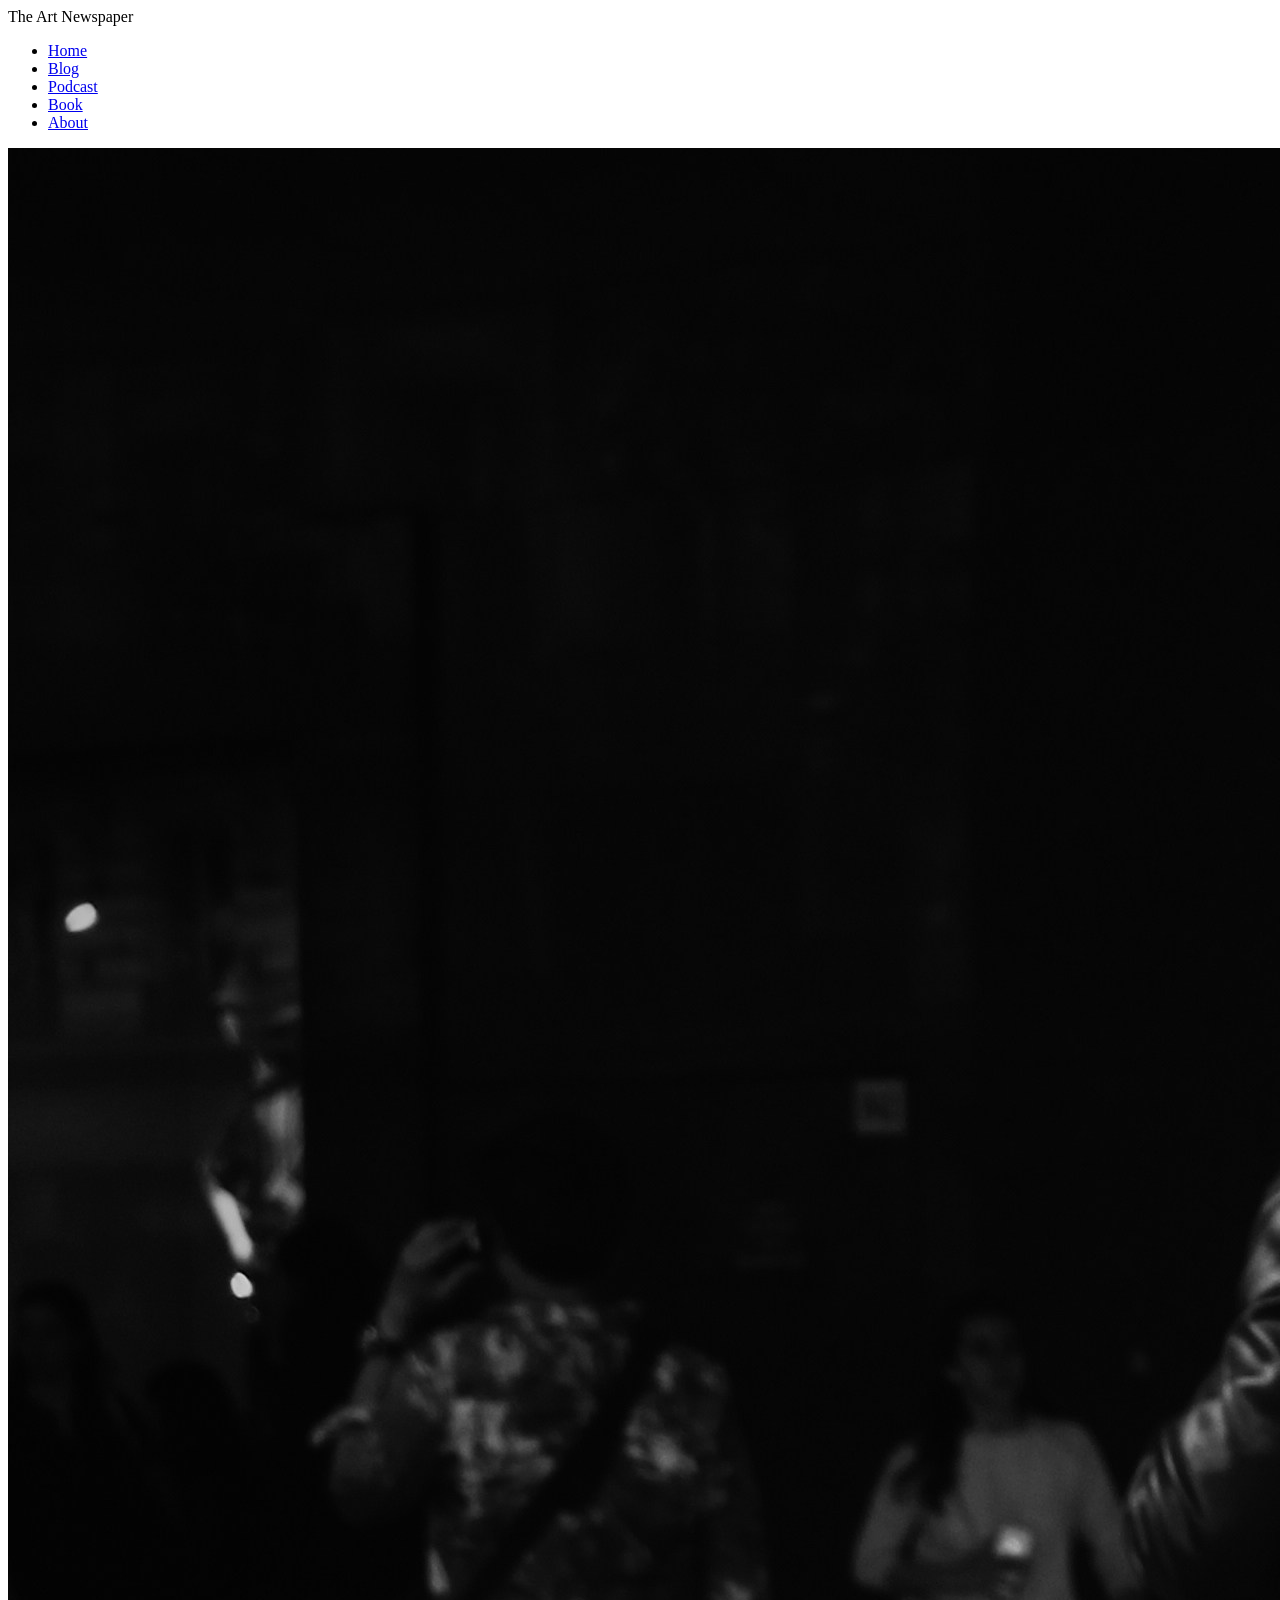
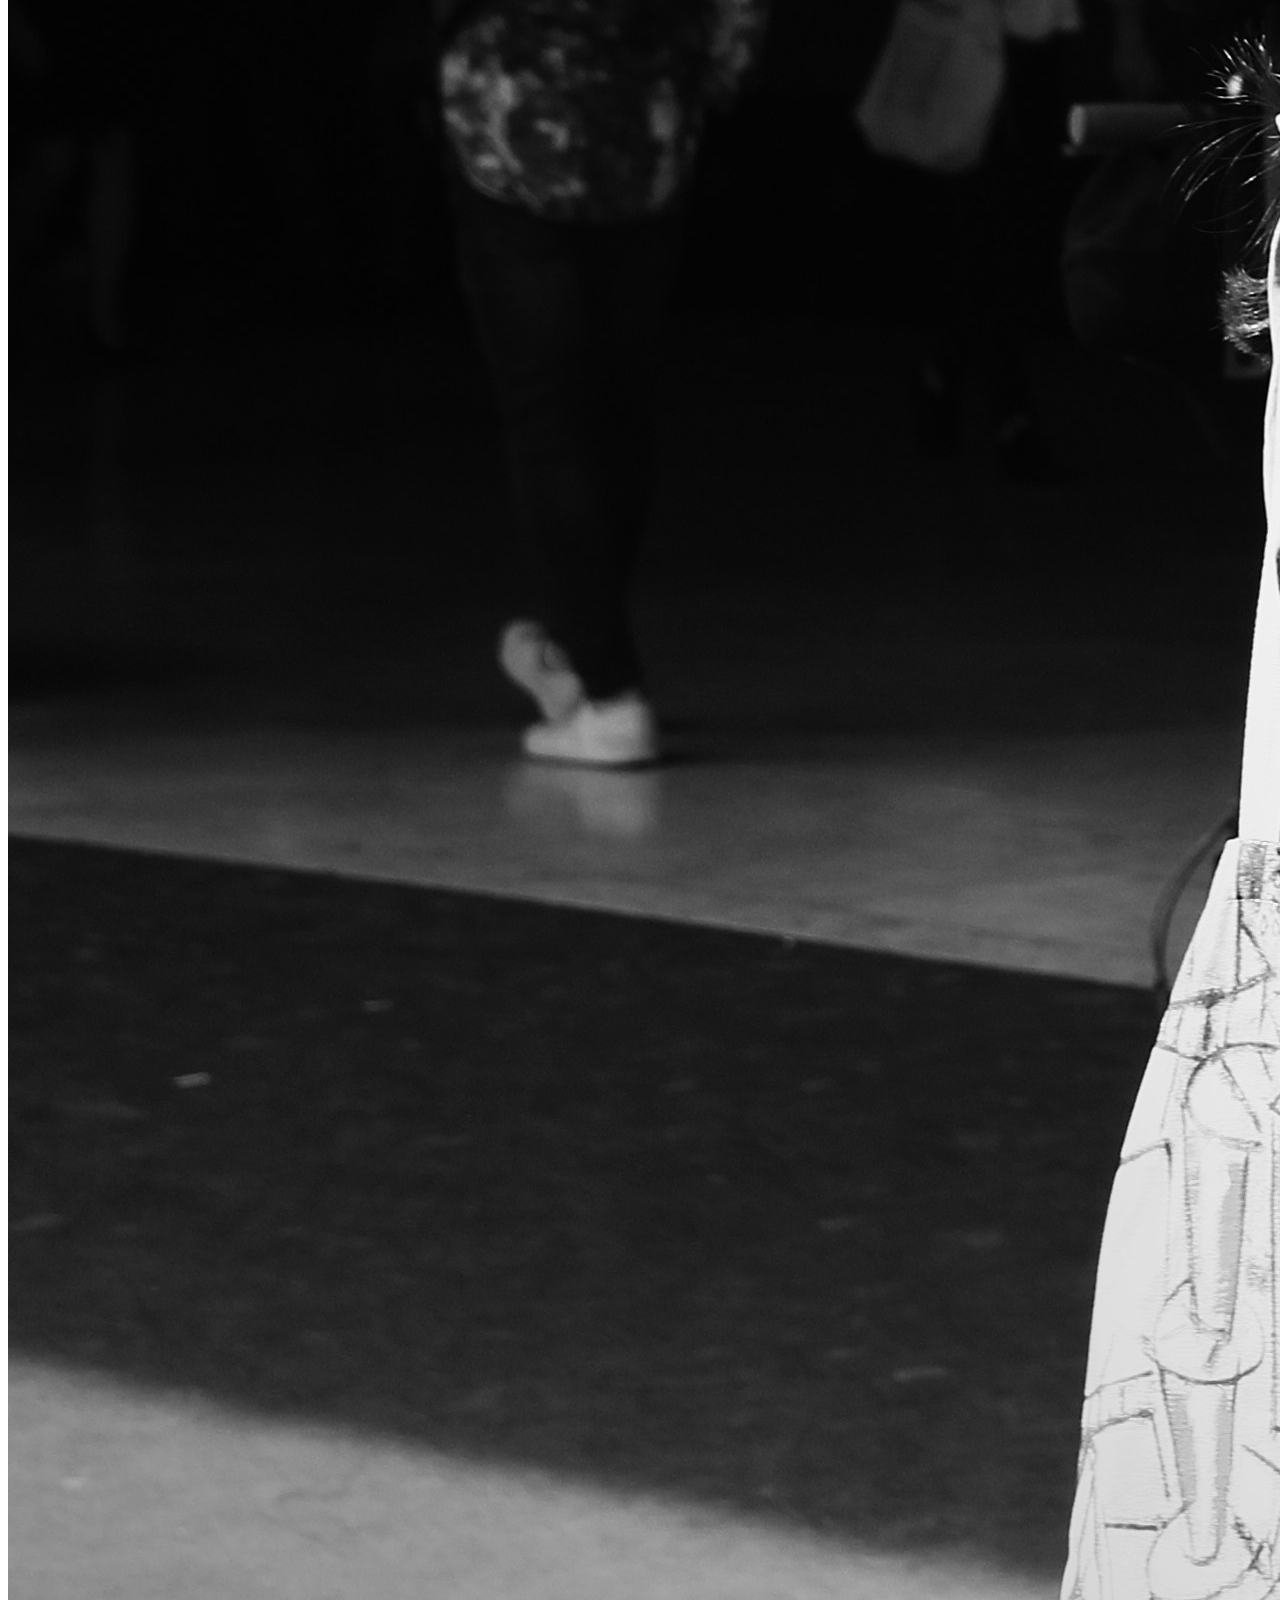
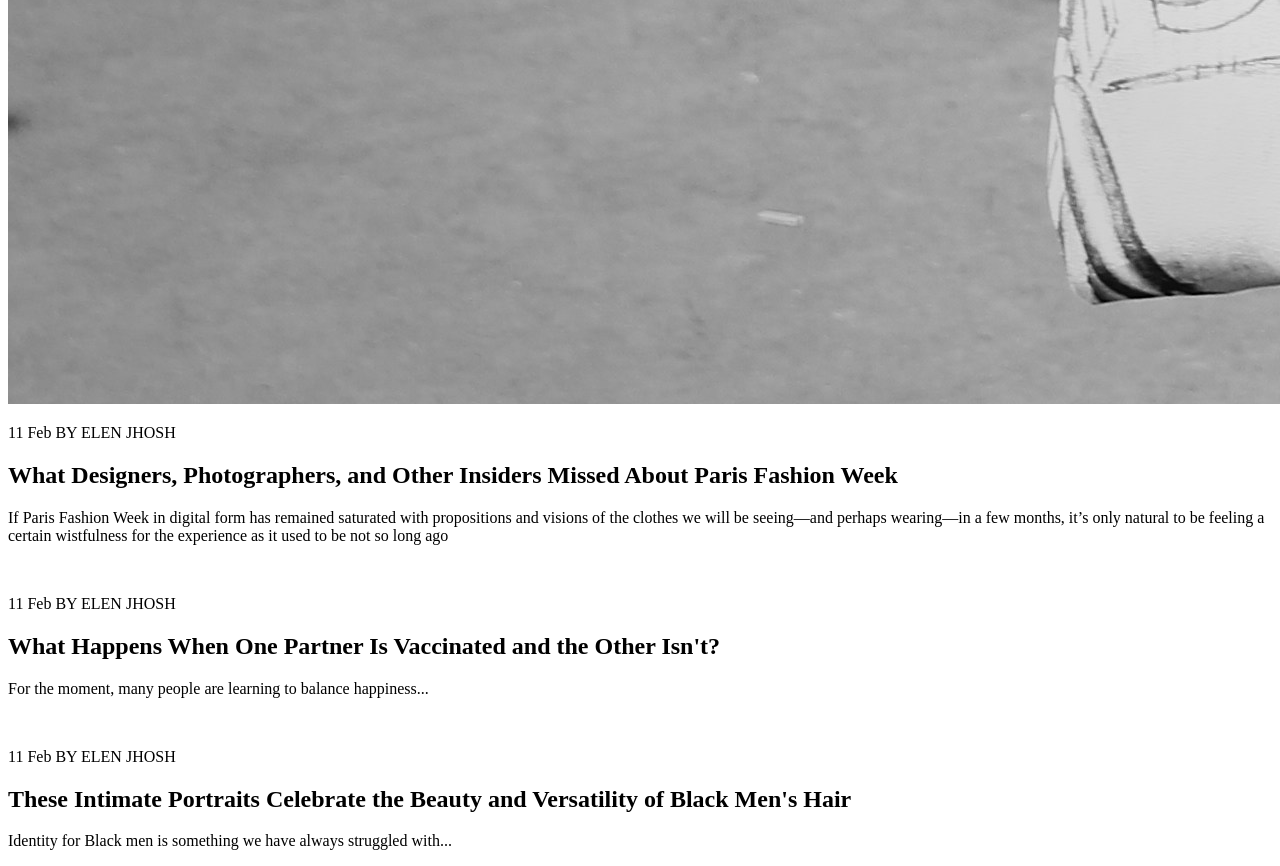
==== code/index.html @ 6f8164d7 "first commit" ====
<!DOCTYPE html>
<html>
  <head>
    <meta charset="utf-8" />
    <!-- Change the title below -->
    <title>The Art Newspaper</title>
    <meta name="viewport" content="width=device-width, initial-scale=1.0">
    <link rel="stylesheet" href="./style.css" />
    <!-- dont forget the meta tag for responsiveness -->
  </head>
  <body>
    <header>
      <div class="logo">The Art Newspaper</div>
      <nav>
        <ul>
          <li><a href="#">Home</a></li>
          <li><a href="#">Blog</a></li>
          <li><a href="#">Podcast</a></li>
          <li><a href="#">Book</a></li>
          <li><a href="#">About</a></li>
        </ul>
      </nav>
    </header>

  <main>
    <section class="featured-article">
      <img src="/code/img/venus-major-0LP9aG-DJhE-unsplash.jpg" alt="Paris fashion week">
      <div class="article-info">
        <p>11 Feb <span>BY ELEN JHOSH</span></p>
        <h1>What Designers, Photographers, and Other Insiders Missed About Paris Fashion Week</h1><!-- The big news content -->
        <p>If Paris Fashion Week in digital form has remained saturated with propositions and visions of the clothes we will be seeing—and perhaps wearing—in a few months, it’s only natural to be feeling a certain wistfulness for the experience as it used to be not so long ago</p>
      </div>
    </section>

    <section class="side-articles">
      <article>
        <img src="" alt="">
        <p>11 Feb <span>BY ELEN JHOSH</span></p>
        <h2>What Happens When One Partner Is Vaccinated and the Other Isn't?</h2>
        <p>For the moment, many people are learning to balance happiness...</p>
      </article>
      <article>
        <img src="" alt="">
        <p>11 Feb <span>BY ELEN JHOSH</span></p>
        <h2>These Intimate Portraits Celebrate the Beauty and Versatility of Black Men's Hair</h2>
        <p>Identity for Black men is something we have always struggled with...</p>
      </article>
    </section>
  </main> 

    <section class="">
      <!-- The other news  -->
    </section>
  </body>
</html>
---- code/style.css ----
html {
  background: white;
  color: black;
}
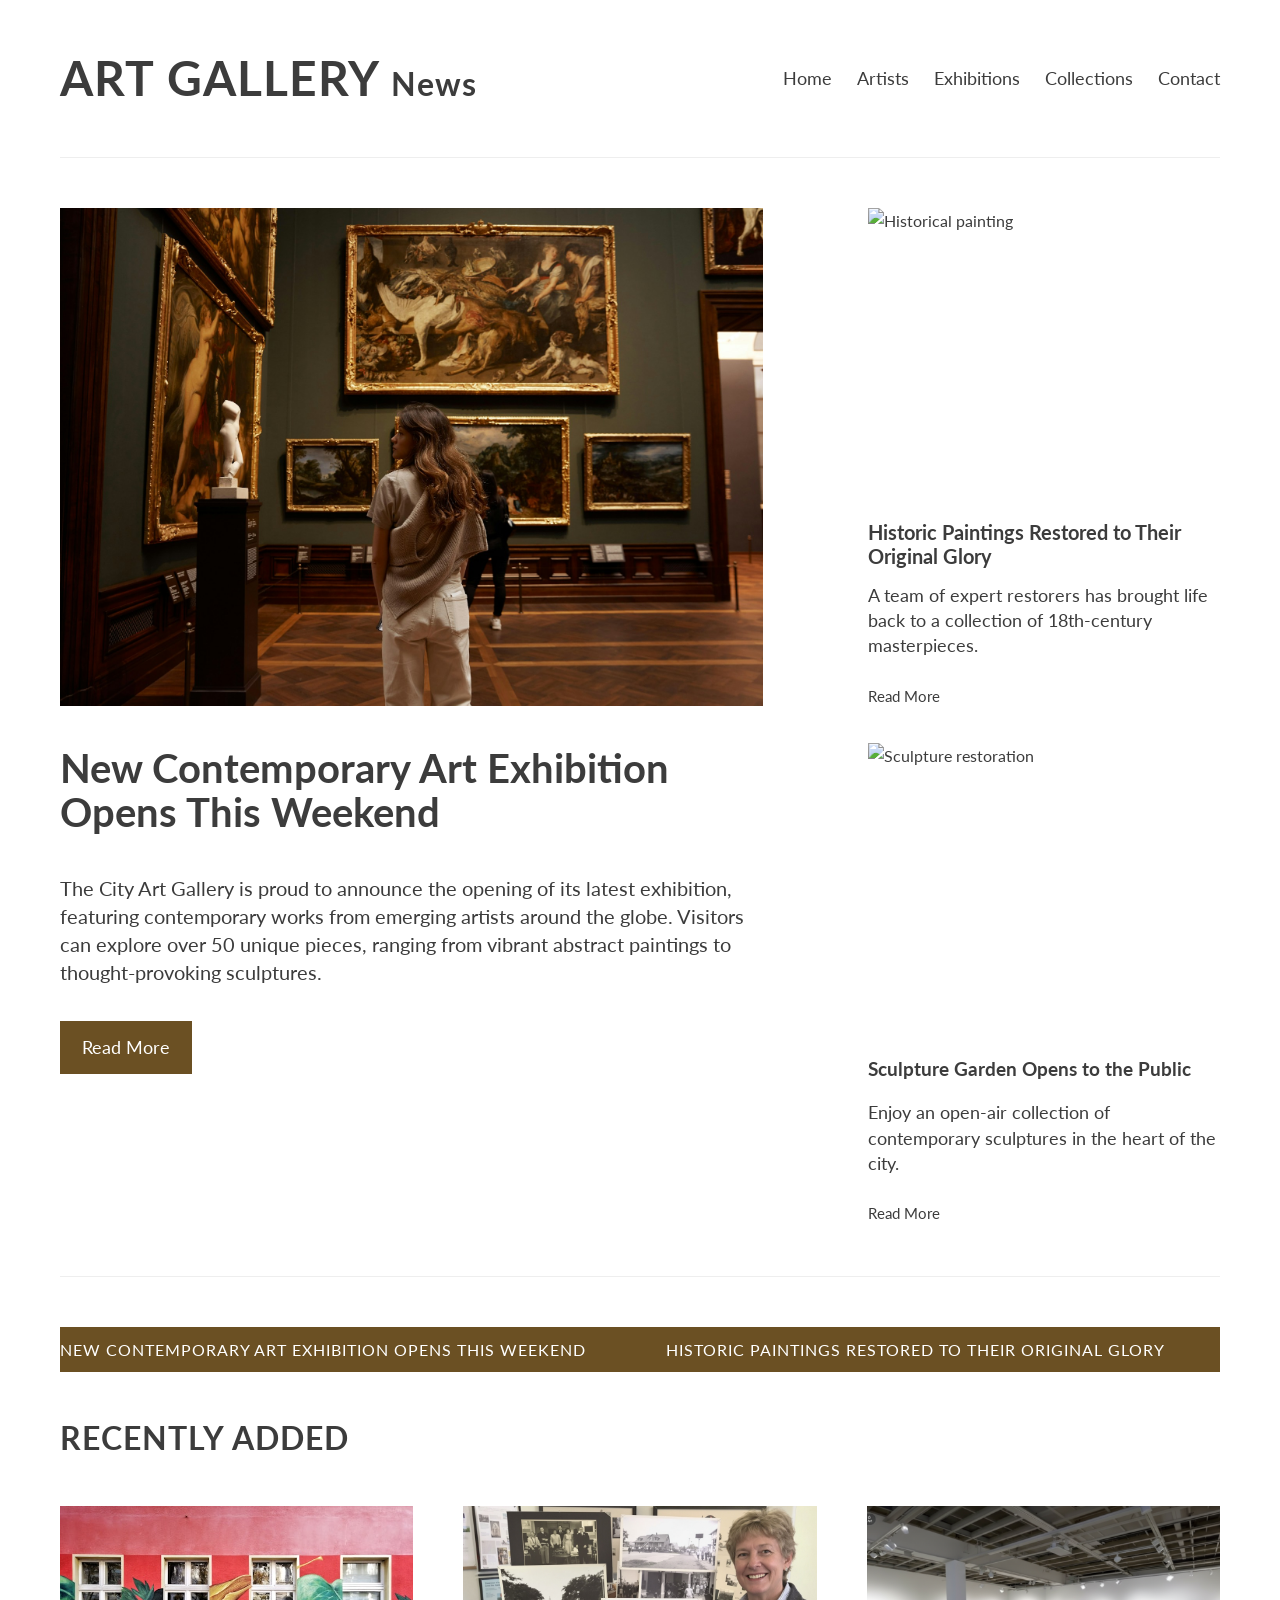
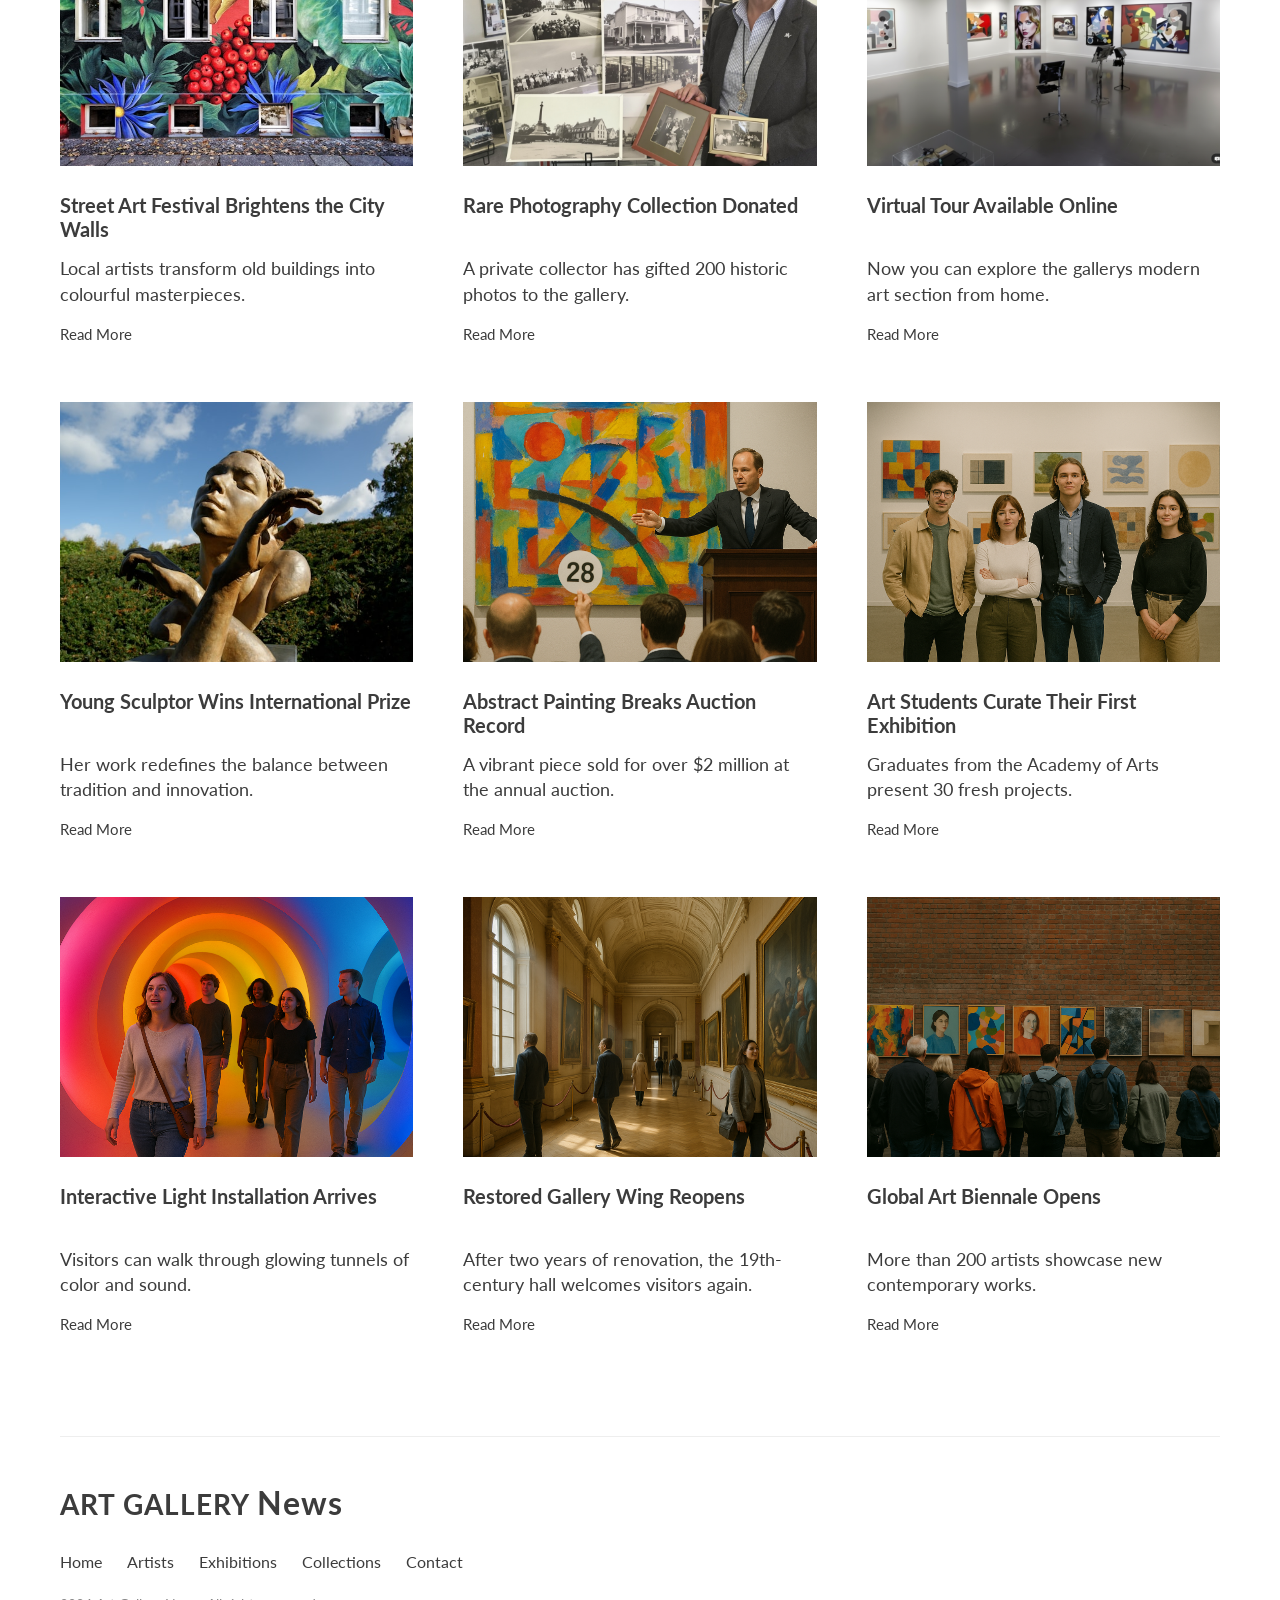
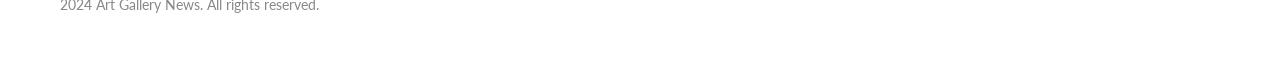
==== commit b71a3d79: "Update project" ====
--- a/code/index.html
+++ b/code/index.html
@@ -1,55 +1,269 @@
-<!DOCTYPE html>
+<!doctype html>
 <html>
   <head>
     <meta charset="utf-8" />
     <!-- Change the title below -->
-    <title>The Art Newspaper</title>
-    <meta name="viewport" content="width=device-width, initial-scale=1.0">
+    <title>ART GALLERY News</title>
+    <meta name="viewport" content="width=device-width, initial-scale=1.0" />
+    <link href="https://fonts.googleapis.com/css2?family=Lato:wght@300;400;700&display=swap" rel="stylesheet" />
     <link rel="stylesheet" href="./style.css" />
     <!-- dont forget the meta tag for responsiveness -->
   </head>
+
   <body>
-    <header>
-      <div class="logo">The Art Newspaper</div>
-      <nav>
+    <header class="site-header" role="banner">
+      <div class="brand">
+        <h1>ART GALLERY <span class="brand-sub">News</span></h1>
+      </div>
+      <nav class="site-nav" role="navigation">
         <ul>
-          <li><a href="#">Home</a></li>
-          <li><a href="#">Blog</a></li>
-          <li><a href="#">Podcast</a></li>
-          <li><a href="#">Book</a></li>
-          <li><a href="#">About</a></li>
+          <li><a href="#" class="nav-link">Home</a></li>
+          <li><a href="#" class="nav-link">Artists</a></li>
+          <li><a href="#" class="nav-link">Exhibitions</a></li>
+          <li><a href="#" class="nav-link">Collections</a></li>
+          <li><a href="#" class="nav-link">Contact</a></li>
         </ul>
       </nav>
     </header>
 
-  <main>
-    <section class="featured-article">
-      <img src="/code/img/venus-major-0LP9aG-DJhE-unsplash.jpg" alt="Paris fashion week">
-      <div class="article-info">
-        <p>11 Feb <span>BY ELEN JHOSH</span></p>
-        <h1>What Designers, Photographers, and Other Insiders Missed About Paris Fashion Week</h1><!-- The big news content -->
-        <p>If Paris Fashion Week in digital form has remained saturated with propositions and visions of the clothes we will be seeing—and perhaps wearing—in a few months, it’s only natural to be feeling a certain wistfulness for the experience as it used to be not so long ago</p>
+    <main id="content" class="content" role="main">
+      <section class="hero">
+        <article class="hero-primary">
+          <figure class="hero-media">
+            <img
+              class="hero-img"
+              src="/code/img/tamara-harhai-1YuglK73vBU-unsplash (1).jpg"
+              alt="Gallery interior with paintings"
+            />
+          </figure>
+          <div class="hero-body">
+            <h2 class="hero-title">
+              New Contemporary Art Exhibition Opens This Weekend
+            </h2>
+            <p class="hero-text">
+              The City Art Gallery is proud to announce the opening of its
+              latest exhibition, featuring contemporary works from emerging
+              artists around the globe. Visitors can explore over 50 unique
+              pieces, ranging from vibrant abstract paintings to
+              thought-provoking sculptures.
+            </p>
+            <p class="hero-action">
+              <a href="#" class="btn-read">Read More</a>
+            </p>
+          </div>
+        </article>
+
+        <aside class="hero-side">
+          <article class="side-card">
+            <figure class="side-media">
+              <img
+                class="article-img"
+                src="/code/img/image-from-rawpixel-id-13741402-original.jpg"
+                alt="Historical painting"
+              />
+            </figure>
+            <h3 class="side-title">
+              Historic Paintings Restored to Their Original Glory
+            </h3>
+            <p class="side-text">
+              A team of expert restorers has brought life back to a collection
+              of 18th-century masterpieces.
+            </p>
+            <p class="side-action"><a href="#">Read More</a></p>
+          </article>
+
+          <article class="side-card">
+            <figure class="side-media">
+              <img
+                class="article-img"
+                src="/code/img/image-from-rawpixel-id-5953962-original.jpg"
+                alt="Sculpture restoration"
+              />
+            </figure>
+            <h3 class="article-title">Sculpture Garden Opens to the Public</h3>
+            <p class="side-text">
+              Enjoy an open-air collection of contemporary sculptures in the
+              heart of the city.
+            </p>
+            <p class="side-action"><a href="#">Read More</a></p>
+          </article>
+        </aside>
+      </section>
+
+      <hr class="separator" />
+
+      <div class="ticker-wrap">
+        <div class="ticker">
+          <span>New Contemporary Art Exhibition Opens This Weekend</span>
+          <span>Historic Paintings Restored to Their Original Glory</span>
+          <span>Sculpture Garden Opens to the Public</span>
+          <span>Street Art Festival Brightens the City Walls</span>
+          <span>Rare Photography Collection Donated</span>
+          <span>Interactive Light Installation Arrives</span>
+        </div>
       </div>
-    </section>
-
-    <section class="side-articles">
-      <article>
-        <img src="" alt="">
-        <p>11 Feb <span>BY ELEN JHOSH</span></p>
-        <h2>What Happens When One Partner Is Vaccinated and the Other Isn't?</h2>
-        <p>For the moment, many people are learning to balance happiness...</p>
-      </article>
-      <article>
-        <img src="" alt="">
-        <p>11 Feb <span>BY ELEN JHOSH</span></p>
-        <h2>These Intimate Portraits Celebrate the Beauty and Versatility of Black Men's Hair</h2>
-        <p>Identity for Black men is something we have always struggled with...</p>
-      </article>
-    </section>
-  </main> 
-
-    <section class="">
+
       <!-- The other news  -->
-    </section>
+      <section class="recent">
+        <h2 class="recent-title">Recently Added</h2>
+        <div class="cards">
+          <article class="card">
+            <figure class="card-media">
+              <img
+                src="/code/img/street art.jpg"
+                alt="Street Art Festival"
+                class="card-image"
+              />
+            </figure>
+            <h3 class="card-title">
+              Street Art Festival Brightens the City Walls
+            </h3>
+            <p class="card-text">
+              Local artists transform old buildings into colourful masterpieces.
+            </p>
+            <p class="card-action"><a href="#">Read More</a></p>
+          </article>
+
+          <article class="card">
+            <figure class="card-media">
+              <img
+                src="/code/img/privet collection.jpg"
+                alt="Privet collection"
+                class="card-image"
+              />
+            </figure>
+            <h3 class="card-title">Rare Photography Collection Donated</h3>
+            <p class="card-text">
+              A private collector has gifted 200 historic photos to the gallery.
+            </p>
+            <p class="card-action"><a href="#">Read More</a></p>
+          </article>
+
+          <article class="card">
+            <figure class="card-media">
+              <img
+                src="/code/img/virtual tour.png"
+                alt="Virtual Tour"
+                class="card-image"
+              />
+            </figure>
+            <h3 class="card-title">Virtual Tour Available Online</h3>
+            <p class="card-text">
+              Now you can explore the gallerys modern art section from home.
+            </p>
+            <p class="card-action"><a href="#">Read More</a></p>
+          </article>
+
+          <article class="card">
+            <figure class="card-media">
+              <img
+                src="/code/img/young sculptor.jpg"
+                alt="Young Sculptor"
+                class="card-image"
+              />
+            </figure>
+            <h3 class="card-title">Young Sculptor Wins International Prize</h3>
+            <p class="card-text">
+              Her work redefines the balance between tradition and innovation.
+            </p>
+            <p class="card-action"><a href="#">Read More</a></p>
+          </article>
+
+          <article class="card">
+            <figure class="card-media">
+              <img
+                src="/code/img/auction.png"
+                alt="Abstract Auction"
+                class="card-image"
+              />
+            </figure>
+            <h3 class="card-title">Abstract Painting Breaks Auction Record</h3>
+            <p class="card-text">
+              A vibrant piece sold for over $2 million at the annual auction.
+            </p>
+            <p class="card-action"><a href="#">Read More</a></p>
+          </article>
+
+          <article class="card">
+            <figure class="card-media">
+              <img
+                src="/code/img/young artists.png"
+                alt="Young Artists"
+                class="card-image"
+              />
+            </figure>
+            <h3 class="card-title">
+              Art Students Curate Their First Exhibition
+            </h3>
+            <p class="card-text">
+              Graduates from the Academy of Arts present 30 fresh projects.
+            </p>
+            <p class="card-action"><a href="#">Read More</a></p>
+          </article>
+
+          <article class="card">
+            <figure class="card-media">
+              <img
+                src="/code/img/lighting exibithion.png"
+                alt="Interactive Light Installation"
+                class="card-image"
+              />
+            </figure>
+            <h3 class="card-title">Interactive Light Installation Arrives</h3>
+            <p class="card-text">
+              Visitors can walk through glowing tunnels of color and sound.
+            </p>
+            <p class="card-action"><a href="#">Read More</a></p>
+          </article>
+
+          <article class="card">
+            <figure class="card-media">
+              <img
+                src="/code/img/New museum.png"
+                alt="Restored museum"
+                class="card-image"
+              />
+            </figure>
+            <h3 class="card-title">Restored Gallery Wing Reopens</h3>
+            <p class="card-text">
+              After two years of renovation, the 19th-century hall welcomes
+              visitors again.
+            </p>
+            <p class="card-action"><a href="#">Read More</a></p>
+          </article>
+
+          <article class="card">
+            <figure class="card-media">
+              <img
+                src="/code/img/conteperarry works.png"
+                alt="Historical painting"
+                class="card-image"
+              />
+            </figure>
+            <h3 class="card-title">Global Art Biennale Opens</h3>
+            <p class="card-text">
+              More than 200 artists showcase new contemporary works.
+            </p>
+            <p class="card-action"><a href="#">Read More</a></p>
+          </article>
+        </div>
+      </section>
+    </main>
+
+    <footer class="site-footer" role="contentinfo">
+      <div class="brand">
+        <h2 class="footer-logo">ART GALLERY <span class="brand-sub">News</span></h2>
+      </div>
+      <nav class="footer-nav">
+        <ul>
+          <li><a href="#" class="nav-link">Home</a></li>
+          <li><a href="#" class="nav-link">Artists</a></li>
+          <li><a href="#" class="nav-link">Exhibitions</a></li>
+          <li><a href="#" class="nav-link">Collections</a></li>
+          <li><a href="#" class="nav-link">Contact</a></li>
+        </ul>
+      </nav>
+      <p class="copyright">2024 Art Gallery News. All rights reserved.</p>
+    </footer>
   </body>
-</html>
+</html>
--- a/code/style.css
+++ b/code/style.css
@@ -1,4 +1,303 @@
-html {
-  background: white;
-  color: black;
-}
+* {
+  margin: 0;
+  padding: 0;
+  box-sizing: border-box;
+  background-color: white;
+}
+
+img {
+  max-width: 100%;
+  height: auto;
+  display: block;
+}
+
+body {
+  font-family: "Lato", sans-serif;
+  font-style: light;
+  line-height: 1.6;
+  color: #3c3c3c;
+  max-width: 1200px;
+  margin: 0 auto;
+  padding: 20px;
+}
+
+a {
+  color: inherit;
+  text-decoration: none;
+}
+
+ul {
+  list-style: none;
+}
+
+.site-header {
+  display: flex;
+  justify-content: space-between;
+  align-items: center;
+  padding: 20px 0 40px;
+  border-bottom: 1px solid #eee;
+}
+
+.brand h1 {
+  font-size: 48px;
+  letter-spacing: 1px;
+  color: #3c3c3c;
+}
+
+.brand-sub {
+  font-size: 32px;
+}
+
+.site-nav ul {
+  font-size: 18px;
+  display: flex;
+  gap: 25px;
+}
+
+.nav-link:hover {
+  color: #6b5023;
+  text-decoration: underline;
+}
+
+.content {
+  margin-top: 30px;
+}
+
+.hero {
+  display: flex;
+  gap: 105px;
+  margin: 50px 0;
+}
+
+.hero-primary {
+  flex: 2;
+}
+
+.hero-side {
+  flex: 1;
+  display: flex;
+  flex-direction: column;
+  gap: 35px;
+}
+
+.hero-img {
+  width: 100%;
+  height: 498px;
+  object-fit: cover;
+  margin-bottom: 40px;
+}
+
+.article-img {
+  width: 100%;
+  height: 285.26px;
+  object-fit: cover;
+  margin-bottom: 27px;
+}
+
+.hero-title {
+  font-size: 40px;
+  margin: 40px 0;
+  line-height: 1.1;
+}
+
+.hero-text {
+  font-size: 20px;
+  line-height: 1.4;
+}
+
+.btn-read {
+  display: inline-block;
+  padding: 10px 20px;
+  background-color: #6b5023;
+  color: white;
+  font-size: 18px;
+  margin-top: 35px;
+  border: #6b5023 solid 2px;
+  transition: all 0.3s ease;
+  cursor: pointer;
+}
+
+.btn-read:hover {
+  background-color: white;
+  color: #6b5023;
+  border-color: #6b5023;
+}
+
+.btn-read:active {
+  background-color: #423217;
+  color: white;
+  border-color: #423217;
+  box-shadow: insent 0 3px 10px rgba(0, 0, 0, 0.4);
+  transform: translateY(2px);
+}
+
+.side-title {
+  font-size: 20px;
+  margin-top: 27px;
+  line-height: 1.2;
+}
+
+.side-text {
+  font-size: 18px;
+  margin-top: 15px;
+  line-height: 1.4;
+}
+
+.side-action {
+  display: inline-block;
+  font-size: 15px;
+  margin-top: 25px;
+  color: #3c3c3c;
+}
+
+.side-action:hover {
+  color: #6b5023;
+  text-decoration: underline;
+}
+
+.resent {
+  margin-top: 100px;
+  padding-top: 40px;
+  border-top: 1px solid #eee;
+}
+
+.separator {
+  border: 0;
+  border-top: 1px solid #eee;
+  margin: 50px 0;
+}
+
+.recent-title {
+  font-size: 32px;
+  margin-top: 0;
+  margin-bottom: 43px;
+  text-transform: uppercase;
+  letter-spacing: 1px;
+}
+
+.cards {
+  display: grid;
+  gap: 56px 50px;
+  grid-template-columns: repeat(3, 1fr);
+}
+
+.card {
+  display: flex;
+  flex-direction: column;
+}
+
+.card-image {
+  width: 100%;
+  height: 260px;
+  object-fit: cover;
+  margin-bottom: 27px;
+}
+
+.card-title {
+  font-size: 20px;
+  margin-top: auto;
+  line-height: 1.2;
+  min-height: 2.4em;
+}
+
+.card-text {
+  flex: 1;
+  font-size: 18px;
+  margin-top: auto;
+  padding-top: 15px;
+  line-height: 1.4;
+
+}
+
+.card-action {
+  display: block;
+  font-size: 15px;
+  margin-top: auto;
+  padding-top: 15px;
+  color: #3c3c3c;
+}
+
+.card-action:hover {
+  color: #6b5023;
+  text-decoration: underline;
+}
+
+.site-footer {
+  margin-top: 100px;
+  padding-top: 40px;
+  border-top: 1px solid #eee;
+}
+
+.separator {
+  border: 0;
+  border-top: 1px solid #eee;
+  margin: 50px 0;
+}
+
+.ticker-wrap {
+  overflow: hidden;
+  background-color: #6b5023;
+  padding: 10px 0;
+  margin-bottom: 40px;
+}
+
+.ticker {
+  display: flex;
+  gap: 80px;
+  white-space: nowrap;
+  animation: ticker-scroll 25s linear infinite;
+  background-color: transparent;
+}
+
+.ticker span {
+  background-color: transparent;
+  color: white;
+  font-size: 16px;
+  text-transform: uppercase;
+  letter-spacing: 1px;
+  flex-shrink: 0;
+
+}
+
+@keyframes ticker-scroll {
+  from { transform: translateX(100vw); }
+  to   { transform: translateX(-100%); }
+}
+
+/* --- Fade in карточек при загрузке --- */
+@keyframes fadeInUp {
+  from {
+    opacity: 0;
+    transform: translateY(20px);
+  }
+  to {
+    opacity: 1;
+    transform: translateY(0);
+  }
+}
+
+.site-footer {
+  margin-top: 100px;
+  padding-top: 40px;
+  border-top: 1px solid #eee;
+  padding-bottom: 40px;
+}
+
+.footer-nav ul {
+  display: flex;
+  gap: 25px;
+  margin-top: 20px;
+  margin-bottom: 20px;
+}
+
+.copyright {
+  font-size: 14px;
+  color: #888;
+  margin-top: 20px;
+}
+
+.footer-logo {
+  font-size: 28px;
+  letter-spacing: 1px;
+  color: #3c3c3c;
+}
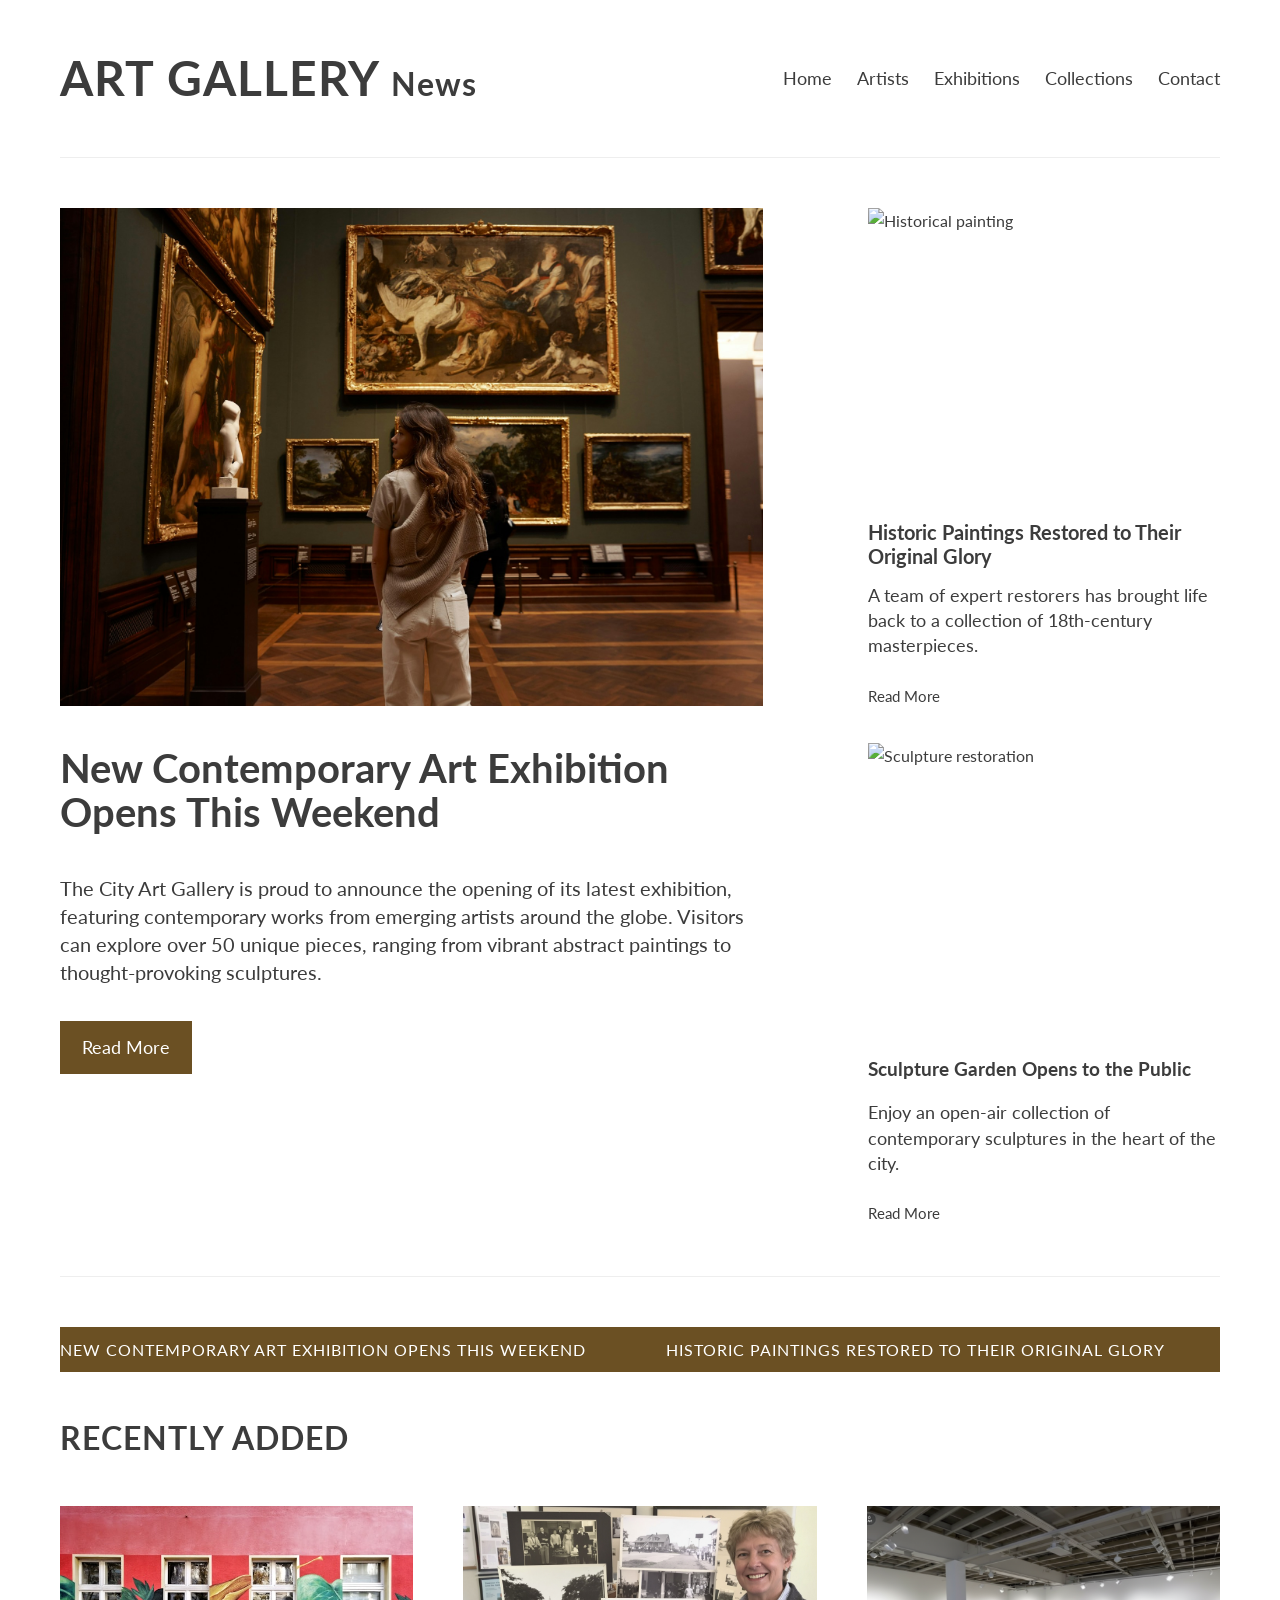
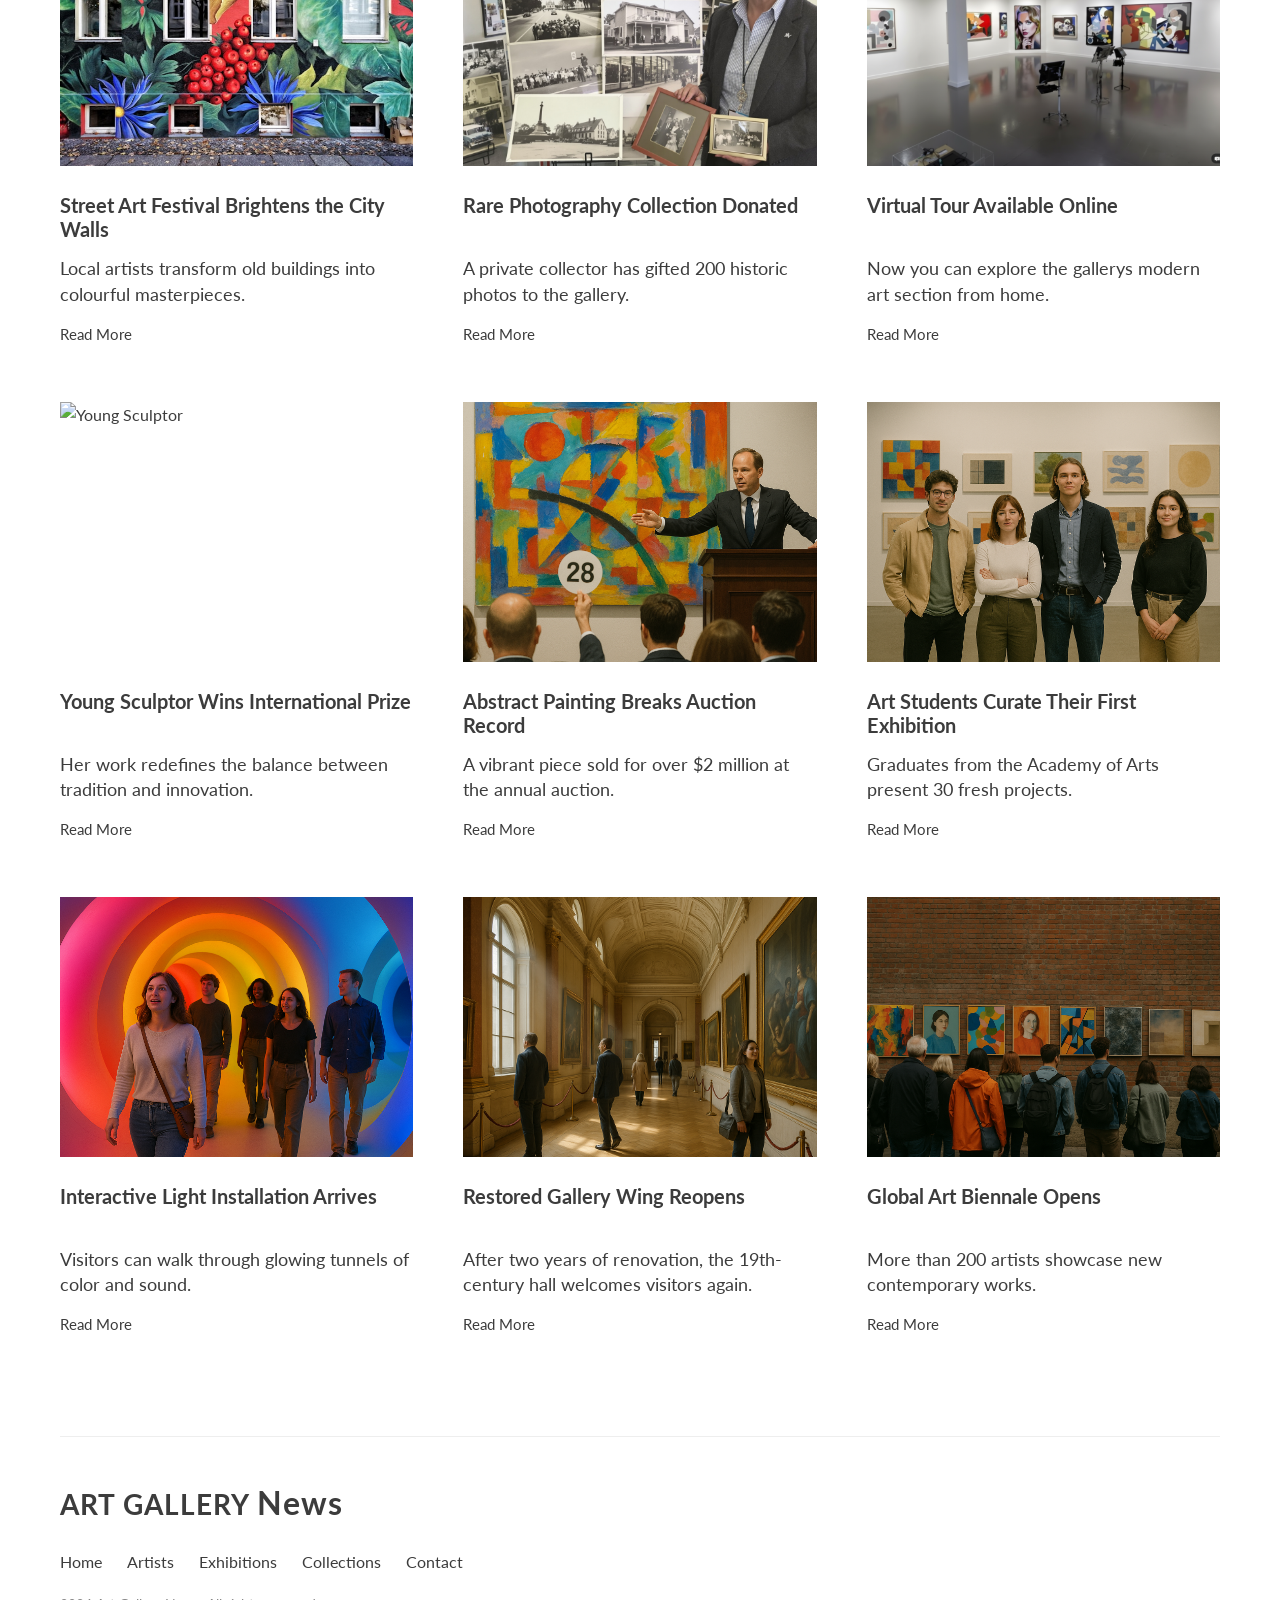
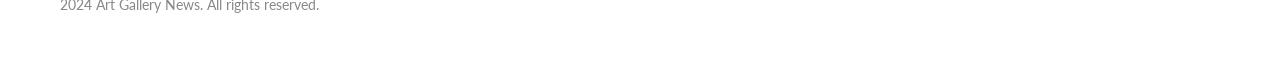
==== commit a8f715e9: "Fix image paths" ====
--- a/code/index.html
+++ b/code/index.html
@@ -7,7 +7,7 @@
     <meta name="viewport" content="width=device-width, initial-scale=1.0" />
     <link href="https://fonts.googleapis.com/css2?family=Lato:wght@300;400;700&display=swap" rel="stylesheet" />
     <link rel="stylesheet" href="./style.css" />
-    <!-- dont forget the meta tag for responsiveness -->
+
   </head>
 
   <body>
@@ -32,7 +32,7 @@
           <figure class="hero-media">
             <img
               class="hero-img"
-              src="/code/img/tamara-harhai-1YuglK73vBU-unsplash (1).jpg"
+              src="img//tamara-harhai-1YuglK73vBU-unsplash (1).jpg"
               alt="Gallery interior with paintings"
             />
           </figure>
@@ -58,7 +58,7 @@
             <figure class="side-media">
               <img
                 class="article-img"
-                src="/code/img/image-from-rawpixel-id-13741402-original.jpg"
+                src="img//image-from-rawpixel-id-13741402-original.jpg"
                 alt="Historical painting"
               />
             </figure>
@@ -76,7 +76,7 @@
             <figure class="side-media">
               <img
                 class="article-img"
-                src="/code/img/image-from-rawpixel-id-5953962-original.jpg"
+                src="img//image-from-rawpixel-id-5953962-original.jpg"
                 alt="Sculpture restoration"
               />
             </figure>
@@ -110,7 +110,7 @@
           <article class="card">
             <figure class="card-media">
               <img
-                src="/code/img/street art.jpg"
+                src="img//street art.jpg"
                 alt="Street Art Festival"
                 class="card-image"
               />
@@ -127,7 +127,7 @@
           <article class="card">
             <figure class="card-media">
               <img
-                src="/code/img/privet collection.jpg"
+                src="img//privet collection.jpg"
                 alt="Privet collection"
                 class="card-image"
               />
@@ -142,7 +142,7 @@
           <article class="card">
             <figure class="card-media">
               <img
-                src="/code/img/virtual tour.png"
+                src="img//virtual tour.png"
                 alt="Virtual Tour"
                 class="card-image"
               />
@@ -157,7 +157,7 @@
           <article class="card">
             <figure class="card-media">
               <img
-                src="/code/img/young sculptor.jpg"
+                src="img/gityoung sculptor.jpg"
                 alt="Young Sculptor"
                 class="card-image"
               />
@@ -172,7 +172,7 @@
           <article class="card">
             <figure class="card-media">
               <img
-                src="/code/img/auction.png"
+                src="/img/auction.png"
                 alt="Abstract Auction"
                 class="card-image"
               />
@@ -187,7 +187,7 @@
           <article class="card">
             <figure class="card-media">
               <img
-                src="/code/img/young artists.png"
+                src="img//young artists.png"
                 alt="Young Artists"
                 class="card-image"
               />
@@ -204,7 +204,7 @@
           <article class="card">
             <figure class="card-media">
               <img
-                src="/code/img/lighting exibithion.png"
+                src="img//lighting exibithion.png"
                 alt="Interactive Light Installation"
                 class="card-image"
               />
@@ -219,7 +219,7 @@
           <article class="card">
             <figure class="card-media">
               <img
-                src="/code/img/New museum.png"
+                src="img//New museum.png"
                 alt="Restored museum"
                 class="card-image"
               />
@@ -235,7 +235,7 @@
           <article class="card">
             <figure class="card-media">
               <img
-                src="/code/img/conteperarry works.png"
+                src="img//conteperarry works.png"
                 alt="Historical painting"
                 class="card-image"
               />
--- a/code/style.css
+++ b/code/style.css
@@ -300,4 +300,4 @@
   font-size: 28px;
   letter-spacing: 1px;
   color: #3c3c3c;
-}
+}
